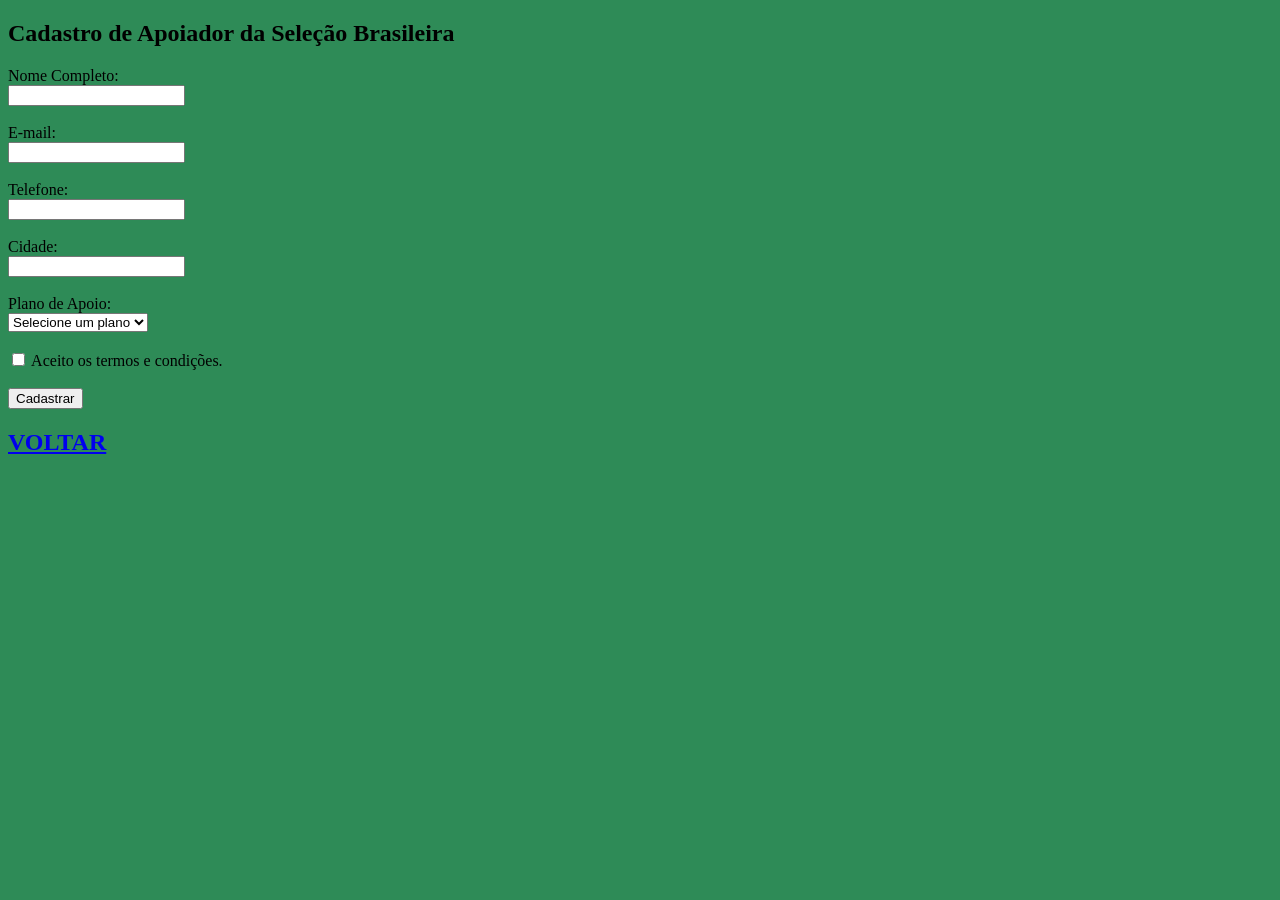
==== formulário.html @ 72b9fe21 "Add files via upload" ====
<!DOCTYPE html>
<html>
<head>
	<meta charset="utf-8">
	<meta name="viewport" content="width=device-width, initial-scale=1">
	<title>Inscrição</title>
</head>
<body style="background-color: seagreen;">

	<h2>Cadastro de Apoiador da Seleção Brasileira</h2>

    <form>

        <label for="nome">Nome Completo:</label><br>
        <input type="text" id="nome" name="nome" required><br><br>

        <label for="email">E-mail:</label><br>
        <input type="email" id="email" name="email" required><br><br>

        <label for="telefone">Telefone:</label><br>
        <input type="tel" id="telefone" name="telefone" required><br><br>

        <label for="cidade">Cidade:</label><br>
        <input type="text" id="cidade" name="cidade" required><br><br>

        <label for="plano">Plano de Apoio:</label><br>
        <select id="plano" name="plano" required>
            <option value="">Selecione um plano</option>
            <option value="bronze">Bronze</option>
            <option value="prata">Prata</option>
            <option value="ouro">Ouro</option>
        </select><br><br>

        <label>
            <input type="checkbox" required>
            Aceito os termos e condições.
        </label><br><br>

        <input type="submit" value="Cadastrar">

    </form>

    <h2><a href="index.html">VOLTAR</a></h2>

</body>
</html>


</body>
</html>
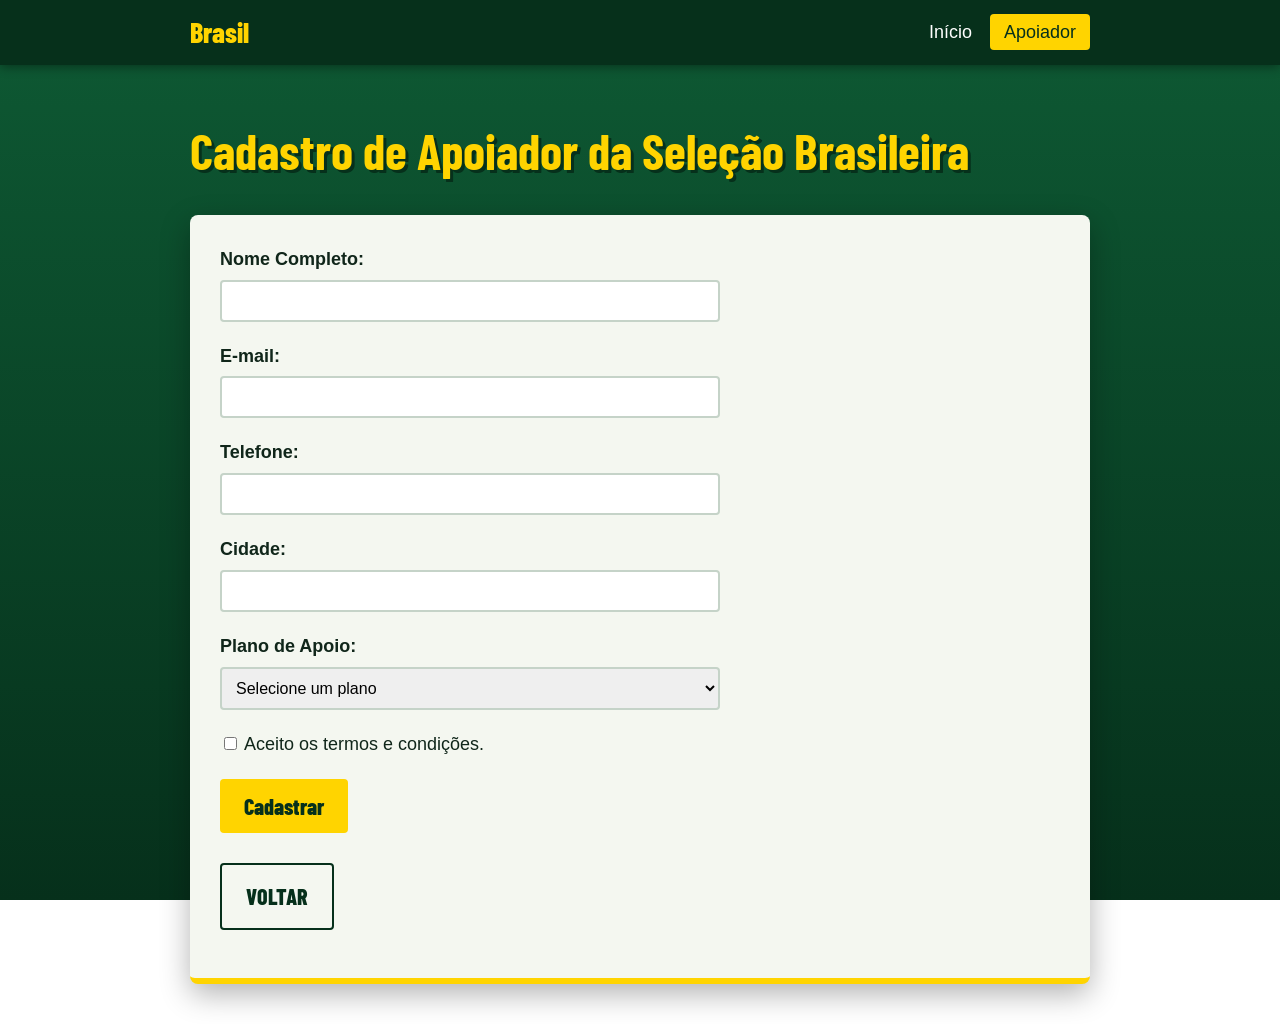
==== commit e9d03abb: "Refactor formulário.html structure and styles Updated the form layout and added styling links." ====
--- a/formulário.html
+++ b/formulário.html
@@ -1,50 +1,79 @@
 <!DOCTYPE html>
-<html>
+<html lang="pt-BR">
 <head>
 	<meta charset="utf-8">
 	<meta name="viewport" content="width=device-width, initial-scale=1">
 	<title>Inscrição</title>
+
+	<link rel="preconnect" href="https://fonts.googleapis.com">
+	<link rel="preconnect" href="https://fonts.gstatic.com" crossorigin>
+	<link href="https://fonts.googleapis.com/css2?family=Barlow+Condensed:wght@700;800&family=Source+Serif+4:wght@400;600&display=swap" rel="stylesheet">
+	<link rel="stylesheet" href="css/style.css">
 </head>
-<body style="background-color: seagreen;">
+<body>
 
-	<h2>Cadastro de Apoiador da Seleção Brasileira</h2>
+	<header class="topo">
+		<div class="topo__interno">
+			<a class="marca" href="index.html">Brasil</a>
+			<nav class="menu" aria-label="Principal">
+				<a href="index.html">Início</a>
+				<a href="formulário.html" aria-current="page">Apoiador</a>
+			</nav>
+		</div>
+	</header>
 
-    <form>
+	<div class="hero hero--compacto">
+		<div class="hero__conteudo">
+			<h1>Cadastro de Apoiador da Seleção Brasileira</h1>
+		</div>
+	</div>
 
-        <label for="nome">Nome Completo:</label><br>
-        <input type="text" id="nome" name="nome" required><br><br>
+	<main class="folha">
 
-        <label for="email">E-mail:</label><br>
-        <input type="email" id="email" name="email" required><br><br>
+		<form class="formulario">
 
-        <label for="telefone">Telefone:</label><br>
-        <input type="tel" id="telefone" name="telefone" required><br><br>
+			<div class="campo">
+				<label for="nome">Nome Completo:</label>
+				<input type="text" id="nome" name="nome" required>
+			</div>
 
-        <label for="cidade">Cidade:</label><br>
-        <input type="text" id="cidade" name="cidade" required><br><br>
+			<div class="campo">
+				<label for="email">E-mail:</label>
+				<input type="email" id="email" name="email" required>
+			</div>
 
-        <label for="plano">Plano de Apoio:</label><br>
-        <select id="plano" name="plano" required>
-            <option value="">Selecione um plano</option>
-            <option value="bronze">Bronze</option>
-            <option value="prata">Prata</option>
-            <option value="ouro">Ouro</option>
-        </select><br><br>
+			<div class="campo">
+				<label for="telefone">Telefone:</label>
+				<input type="tel" id="telefone" name="telefone" required>
+			</div>
 
-        <label>
-            <input type="checkbox" required>
-            Aceito os termos e condições.
-        </label><br><br>
+			<div class="campo">
+				<label for="cidade">Cidade:</label>
+				<input type="text" id="cidade" name="cidade" required>
+			</div>
 
-        <input type="submit" value="Cadastrar">
+			<div class="campo">
+				<label for="plano">Plano de Apoio:</label>
+				<select id="plano" name="plano" required>
+					<option value="">Selecione um plano</option>
+					<option value="bronze">Bronze</option>
+					<option value="prata">Prata</option>
+					<option value="ouro">Ouro</option>
+				</select>
+			</div>
 
-    </form>
+			<label class="aceite">
+				<input type="checkbox" required>
+				Aceito os termos e condições.
+			</label>
 
-    <h2><a href="index.html">VOLTAR</a></h2>
+			<input class="botao" type="submit" value="Cadastrar">
+
+		</form>
+
+		<p class="voltar"><a class="botao botao--secundario" href="index.html">VOLTAR</a></p>
+
+	</main>
 
 </body>
 </html>
-
-
-</body>
-</html>
--- a/css/style.css
+++ b/css/style.css
@@ -0,0 +1,287 @@
+:root {
+  --verde: #0e5a34;
+  --verde-escuro: #06301b;
+  --amarelo: #ffd400;
+  --azul: #0a2a6b;
+  --papel: #f4f7f0;
+}
+
+
+* {
+  box-sizing: border-box;
+}
+
+body {
+  margin: 0;
+  font-family: "Source Serif 4", Georgia, serif;
+  font-size: 18px;
+  line-height: 1.6;
+  color: #10261a;
+  background: linear-gradient(var(--verde), var(--verde-escuro));
+  background-attachment: fixed;
+}
+
+
+.topo {
+  position: sticky;
+  top: 0;
+  background: var(--verde-escuro);
+  box-shadow: 0 2px 10px rgba(0, 0, 0, 0.4);
+}
+
+.topo__interno {
+  width: 900px;
+  max-width: 92%;
+  margin: 0 auto;
+  padding: 10px 0;
+  display: flex;
+  justify-content: space-between;
+  align-items: center;
+}
+
+.marca {
+  font-family: "Barlow Condensed", Impact, sans-serif;
+  font-size: 28px;
+  font-weight: 800;
+  color: var(--amarelo);
+  text-decoration: none;
+}
+
+.menu a {
+  color: white;
+  text-decoration: none;
+  font-family: Arial, sans-serif;
+  padding: 8px 14px;
+  border-radius: 4px;
+}
+
+
+.menu a:hover {
+  background: rgba(255, 255, 255, 0.2);
+}
+
+
+.menu a[aria-current="page"] {
+  background: var(--amarelo);
+  color: var(--verde-escuro);
+}
+
+
+.hero {
+  padding: 60px 20px 100px;
+}
+
+.hero__conteudo {
+  width: 900px;
+  max-width: 100%;
+  margin: 0 auto;
+}
+
+.hero h1 {
+  margin: 0;
+  font-family: "Barlow Condensed", Impact, sans-serif;
+  font-size: 80px;
+  line-height: 1;
+  color: var(--amarelo);
+  text-shadow: 3px 3px 0 var(--verde-escuro);
+  animation: aparecer 1.2s ease-out;
+}
+
+.hero--compacto h1 {
+  font-size: 50px;
+}
+
+
+@keyframes aparecer {
+  from {
+    opacity: 0;
+    transform: translateY(-40px);
+  }
+  to {
+    opacity: 1;
+    transform: translateY(0);
+  }
+}
+
+
+.folha {
+  width: 900px;
+  max-width: 92%;
+  margin: -60px auto 40px;
+  padding: 30px;
+  background: var(--papel);
+  border-radius: 8px;
+  border-bottom: 6px solid var(--amarelo);
+  box-shadow: 0 10px 30px rgba(0, 0, 0, 0.3);
+}
+
+.folha > :first-child {
+  margin-top: 0;
+}
+
+h2 {
+  margin-top: 40px;
+  font-family: "Barlow Condensed", Impact, sans-serif;
+  font-size: 36px;
+  color: var(--verde-escuro);
+  border-bottom: 4px solid var(--amarelo);
+  padding-bottom: 6px;
+}
+
+mark {
+  background: var(--amarelo);
+  padding: 0 4px;
+}
+
+/* ===== HINO ===== */
+.hino {
+  margin: 30px 0;
+  padding: 20px;
+  background: var(--azul);
+  color: white;
+  border-radius: 8px;
+}
+
+.hino h3 {
+  margin: 0 0 10px;
+  color: var(--amarelo);
+  font-size: 26px;
+}
+
+.hino audio {
+  width: 100%;
+}
+
+
+.jogadores {
+  list-style: none;
+  padding: 0;
+  display: grid;
+  grid-template-columns: repeat(auto-fill, minmax(200px, 1fr));
+  gap: 10px;
+}
+
+.jogadores li {
+  padding: 10px 14px;
+  background: white;
+  border-left: 5px solid var(--amarelo);
+  font-family: Arial, sans-serif;
+  font-weight: bold;
+  transition: transform 0.2s, background 0.2s; 
+}
+
+.jogadores li:hover {
+  background: var(--amarelo);
+  transform: translateX(6px);
+}
+
+
+.tabela {
+  overflow-x: auto;
+}
+
+table {
+  width: 100%;
+  min-width: 500px;
+  border-collapse: collapse;
+  font-family: Arial, sans-serif;
+}
+
+th,
+td {
+  padding: 12px;
+  text-align: left;
+  border: 1px solid #c5d3c8;
+}
+
+th {
+  background: var(--verde-escuro);
+  color: var(--amarelo);
+}
+
+
+tr:nth-child(even) td {
+  background: #eef3ea;
+}
+
+tr:last-child td {
+  background: var(--amarelo);
+  font-weight: bold;
+}
+
+/* ===== BOTÕES ===== */
+.chamada {
+  margin-top: 40px;
+  text-align: center;
+}
+
+.botao {
+  display: inline-block;
+  padding: 14px 24px;
+  border: none;
+  border-radius: 4px;
+  background: var(--amarelo);
+  color: var(--verde-escuro);
+  font-family: "Barlow Condensed", Impact, sans-serif;
+  font-size: 22px;
+  font-weight: 800;
+  text-decoration: none;
+  cursor: pointer;
+  transition: background 0.2s, color 0.2s;
+}
+
+.botao:hover {
+  background: var(--azul);
+  color: white;
+}
+
+.botao--secundario {
+  background: transparent;
+  border: 2px solid var(--verde-escuro);
+}
+
+.voltar {
+  margin-top: 30px;
+}
+
+.formulario {
+  max-width: 500px;
+  font-family: Arial, sans-serif;
+}
+
+.campo {
+  margin-bottom: 20px;
+}
+
+.campo label {
+  display: block;
+  margin-bottom: 6px;
+  font-weight: bold;
+}
+
+.campo input,
+.campo select {
+  width: 100%;
+  padding: 10px;
+  border: 2px solid #c5d3c8;
+  border-radius: 4px;
+  font-size: 16px;
+  transition: border-color 0.2s;
+}
+
+.campo input:hover,
+.campo select:hover {
+  border-color: var(--verde);
+}
+
+.campo input:focus,
+.campo select:focus {
+  border-color: var(--azul);
+  background: #fffbe0;
+  outline: none;
+}
+
+.aceite {
+  display: block;
+  margin-bottom: 20px;
+}
